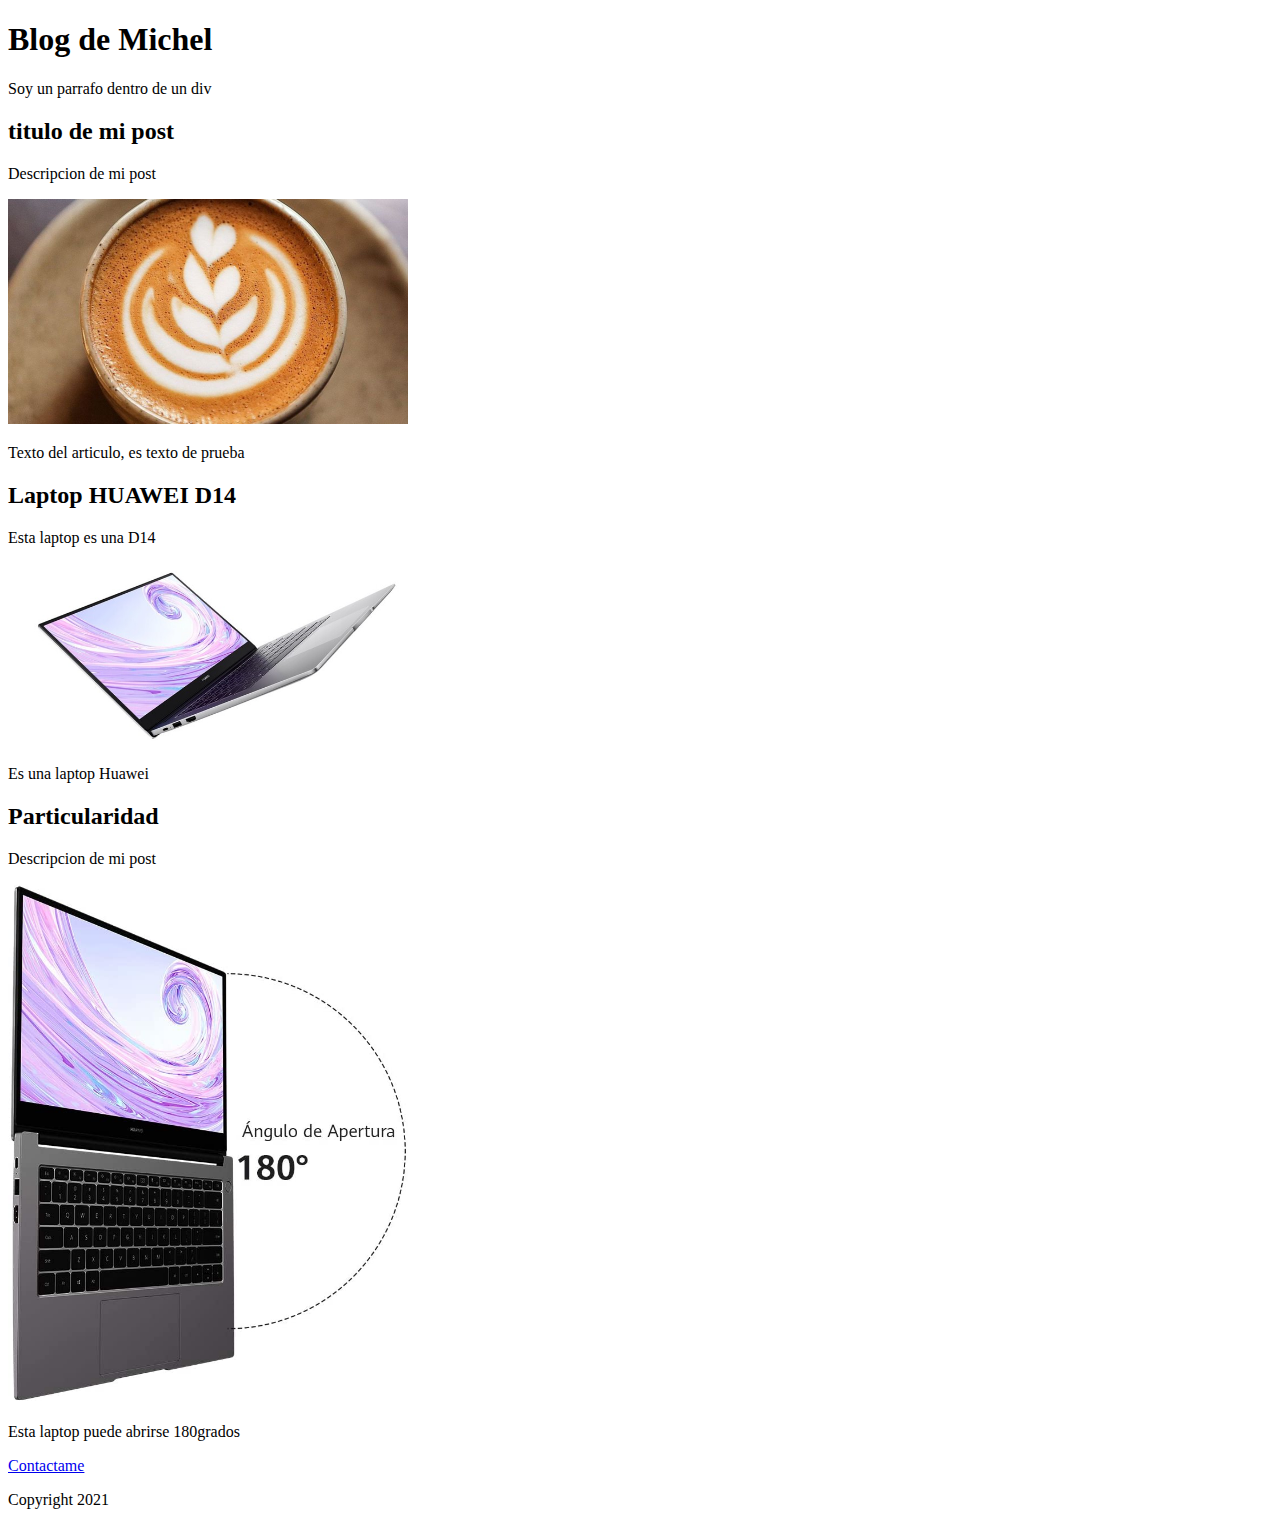
==== blog.html @ 08f0202e "Creando un blog" ====
<!DOCTYPE html>
<html>
<head>
    <title>Document</title>
</head>
<body>
    <header>
        <h1>Blog de Michel</h1>
    </header>
    <div>
        <p>Soy un parrafo dentro de un div</p>
    </div>
    <section>
        <article>
            <h2>titulo de mi post</h2>
            <p>Descripcion de mi post</p>
            <img src="img/coffee.jpg" width="400">
            <p>Texto del articulo, es texto de prueba</p>
        </article>
        <article>
            <h2>Laptop HUAWEI D14</h2>
            <p>Esta laptop es una D14</p>
            <img src="img/D14.jpg" width="400">
            <p>Es una laptop Huawei</p>
        </article>
        <article>
            <h2>Particularidad</h2>
            <p>Descripcion de mi post</p>
            <img src="img/D14open.jpg" width="400">
            <p>Esta laptop puede abrirse 180grados</p>
        </article>
    </section> <!--definir secciones-->
    <footer>
        <a href="mailto:michelvelasco2103@gmail.com">Contactame</a>
        <p>Copyright 2021</p>
    </footer>
</body>
</html>
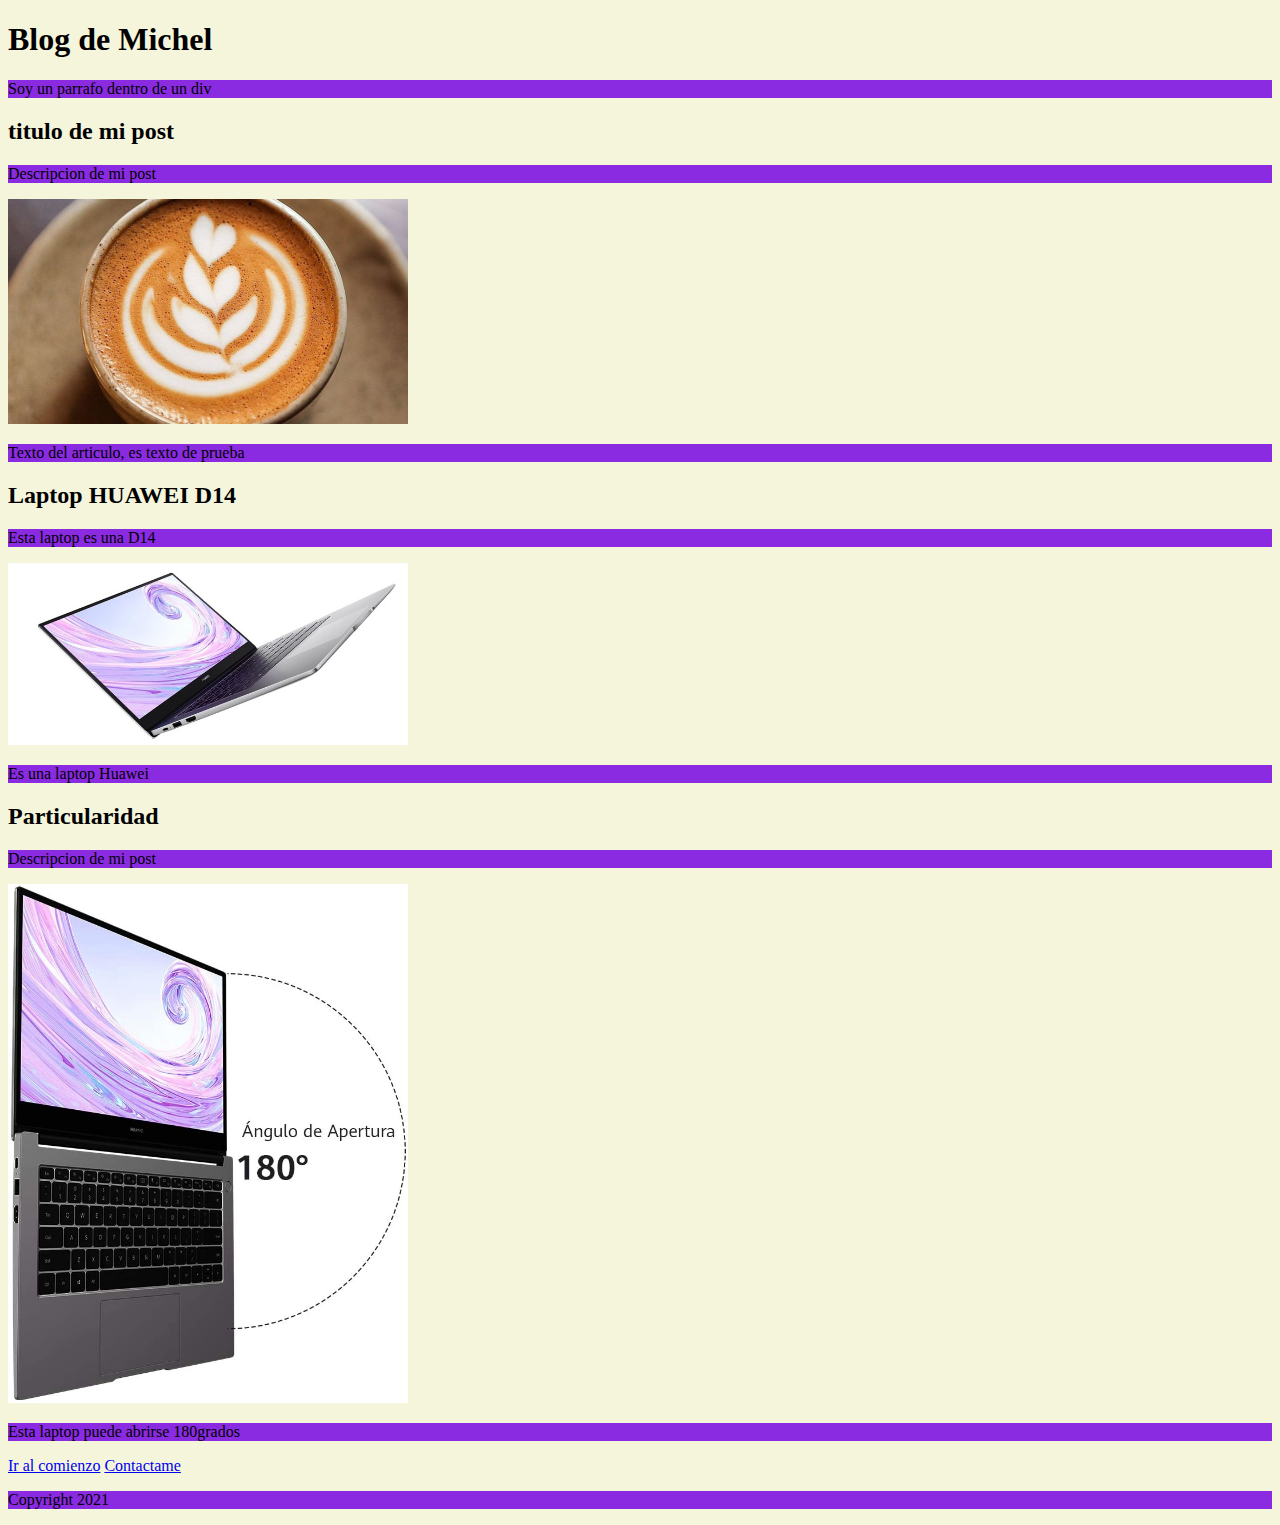
==== commit 7b854bde: "agregrando archivo CSS" ====
--- a/blog.html
+++ b/blog.html
@@ -1,29 +1,30 @@
 <!DOCTYPE html>
 <html>
 <head>
+    <link rel="stylesheet" href="blog.css">
     <title>Document</title>
 </head>
 <body>
     <header>
-        <h1>Blog de Michel</h1>
+        <h1 id="titulo">Blog de Michel</h1>
     </header>
-    <div>
+    <div> <!---->
         <p>Soy un parrafo dentro de un div</p>
     </div>
     <section>
-        <article>
+        <article class="post">
             <h2>titulo de mi post</h2>
             <p>Descripcion de mi post</p>
             <img src="img/coffee.jpg" width="400">
             <p>Texto del articulo, es texto de prueba</p>
         </article>
-        <article>
+        <article class="post">
             <h2>Laptop HUAWEI D14</h2>
             <p>Esta laptop es una D14</p>
             <img src="img/D14.jpg" width="400">
             <p>Es una laptop Huawei</p>
         </article>
-        <article>
+        <article class="post">
             <h2>Particularidad</h2>
             <p>Descripcion de mi post</p>
             <img src="img/D14open.jpg" width="400">
@@ -31,6 +32,7 @@
         </article>
     </section> <!--definir secciones-->
     <footer>
+        <a href="#titulo">Ir al comienzo</a>
         <a href="mailto:michelvelasco2103@gmail.com">Contactame</a>
         <p>Copyright 2021</p>
     </footer>
--- a/blog.css
+++ b/blog.css
@@ -0,0 +1,8 @@
+/* Selector: elemento al que aplicamos los efectos */
+body { /*Propiedad: efecto que le queremos dar a los elementos, valor que le aplicamos a la propuedad*/ 
+    background-color: beige;
+}
+
+p{
+    background-color: blueviolet;
+}